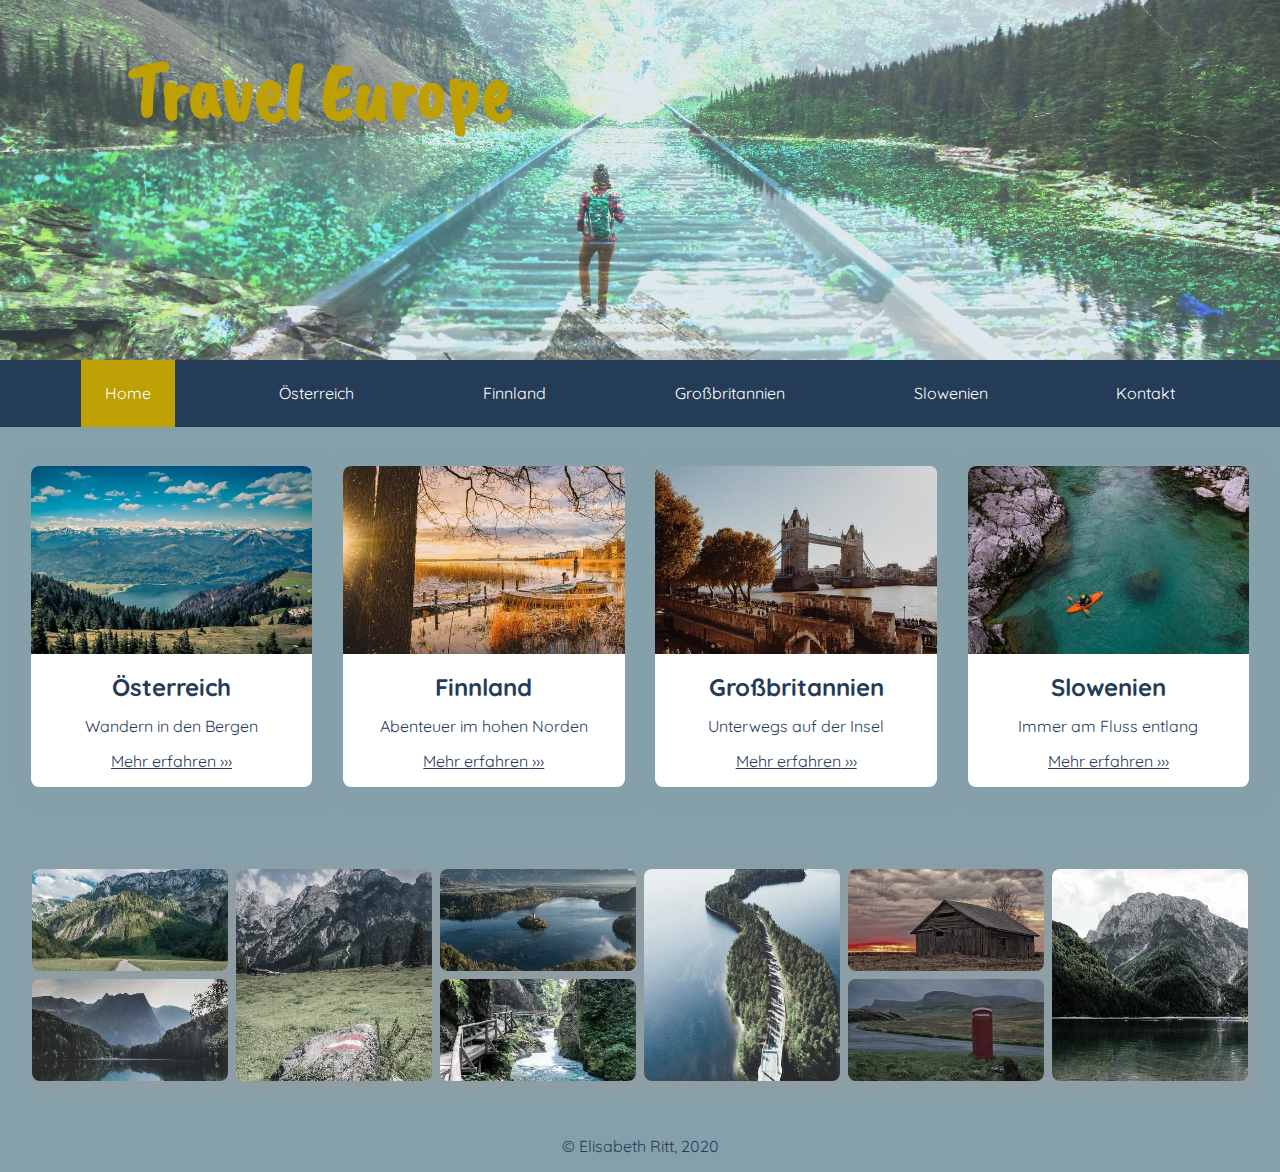
==== projekt/index.html @ 4d361832 "Version ohne Aufgabe zu responsiven Bildern" ====
<!doctype html>
<html lang="de">
<head>
    <meta charset="utf-8">
    <meta name="viewport" content="width=device-width, initial-scale=1">
    <meta name="description" content="Travel Europe - Erlebe die schönsten Plätze Europas!">
    <link rel="stylesheet" href="css/stil.css">
    <link rel="stylesheet" href="css/print.css" media="print">
    <link href="https://fonts.googleapis.com/css2?family=Quicksand:wght@400;700&display=swap" rel="stylesheet">
    <link href="https://fonts.googleapis.com/css2?family=Caveat+Brush&display=swap" rel="stylesheet">
    <title>Travel Europe - die schönsten Plätze Europas!</title>
</head>
<body>
    <header>
        <div id="header">
            <div id="transparent">
                <h1>Travel Europe</h1>
            </div>
        </div>
        <nav>
            <ul class="nav-flex-container">
                <li class="nav-flex-item" id="nav-aktuell"><a href="index.html">Home</a></li>
                <li class="nav-flex-item"><a href="austria.html">Österreich</a></li>
                <li class="nav-flex-item"><a href="finland.html">Finnland</a></li>
                <li class="nav-flex-item"><a href="great-britain.html">Großbritannien</a></li>
                <li class="nav-flex-item"><a href="slovenia.html">Slowenien</a></li>
                <li class="nav-flex-item"><a href="kontakt.html">Kontakt</a></li>
            </ul>     
        </nav>            
    </header>    
    <main>
        <article class="main-flex-container">
            <section class="main-flex-item">
                <a href="austria.html"><img class="img-fluid" src="bilder/austria_klein.jpg" title="Wandern in den Bergen" alt="Österreichs Natur"></a>
                <h2>Österreich</h2>
                <p>Wandern in den Bergen</p>
                <p><a class="text-links" href="austria.html">Mehr erfahren</a></p>
            </section>
            <section class="main-flex-item">
                <a href="finland.html"><img class="img-fluid" src="bilder/finland_klein.jpg" title="Abenteuer im hohen Norden" alt="See in Finnland"></a>
                <h2>Finnland</h2>
                <p>Abenteuer im hohen Norden</p>
                <p><a class="text-links" href="finland.html">Mehr erfahren</a></p>
            </section>
            <section class="main-flex-item">
                <a href="great-britain.html"><img class="img-fluid" src="bilder/great-britain_klein.jpg" title="Unterwegs auf der Insel" alt="Stonehenge in Großbritannien"></a>
                <h2>Großbritannien</h2>
                <p>Unterwegs auf der Insel</p>
                <p><a class="text-links" href="great-britain.html">Mehr erfahren</a></p>
            </section>
            <section class="main-flex-item">
                <a href="slovenia.html"><img class="img-fluid" src="bilder/slovenia_klein.jpg" title="Am Fluss entlang" alt="Soca-Tal in Slowenien"></a>
                <h2>Slowenien</h2>
                <p>Immer am Fluss entlang</p>
                <p><a class="text-links" href="slovenia.html">Mehr erfahren</a></p>
            </section>
        </article>
        <article>
            <section class="galerie">
                <img class="galerie-item1" src="bilder/galerie/klein/austria1.jpg" alt="Österreich">
                <img class="galerie-item2" src="bilder/galerie/klein/austria2.jpg" alt="Österreich">
                <img class="galerie-item3" src="bilder/galerie/klein/austria3.jpg" alt="Österreich">
                <img class="galerie-item5" src="bilder/galerie/klein/slovenia2.jpg" alt="Slowenien">
                <img class="galerie-item6" src="bilder/galerie/klein/slovenia3.jpg" alt="Slowenien">
                <img class="galerie-item7" src="bilder/galerie/klein/finland1.jpg" alt="Finnland">
                <img class="galerie-item8" src="bilder/galerie/klein/finland2.jpg" alt="Finnland">
                <img class="galerie-item9" src="bilder/galerie/klein/great-britain1.jpg" alt="Großbritannien">
                <img class="galerie-item4" src="bilder/galerie/klein/slovenia1.jpg" alt="Slowenien">
            </section>
    </article>
    </main>
    <footer>
        <p>&copy; Elisabeth Ritt, 2020</p>
    </footer>
</body>
</html>
---- projekt/css/stil.css ----
:root {
    --yellow: #BFA004;
    --dark-blue: #253C59;
    --light-blue: #85A0AA;
}

* {
    box-sizing: border-box;
}

body {
    font-family: 'Quicksand', sans-serif;
    color: var(--dark-blue);
    margin: 0rem;
    background-color: var(--light-blue);
    font-size: 16px;
    line-height: 120%;
    text-align: center;
}

footer {
    margin-top: 3%;
}

h1 {
    font-family: 'Caveat Brush', cursive;
    padding-top: 3vh;
    padding-left: 10%;
    color: var(--yellow);
    font-size: 5rem;
    text-align: left;
    background-color: rgba (255, 255, 255, 0.7);
}

a {
    color: var(--dark-blue);
}

.text-links::after {
    content: " ›››"
}

a:hover {
    color: var(--yellow);
}

#header {
    background-image: url('../bilder/texture.jpg'), url(../bilder/header.jpg);
    background-blend-mode: color-dodge;
    background-position: 0% 60%;
    height: 40vh;
    text-align: center;
    color: white;
    position: relative;
    background-size: 100%;
    background-repeat: no-repeat;
}

#header-oesterreich {
    background-image: url(../bilder/austria_gross.jpg);
    background-position: 0% 80%;
    height: 40vh;
    text-align: center;
    color: white;
    position: relative;
    background-size: 100%;
    background-repeat: no-repeat;
}

#header-slovenia {
    background-image: url(../bilder/slovenia_gross.jpg);
    background-position: 0% 80%;
    height: 40vh;
    text-align: center;
    color: white;
    position: relative;
    background-size: 100%;
    background-repeat: no-repeat;
}

#header-finland {
    background-image: url(../bilder/finland_gross.jpg);
    background-position: 0% 60%;
    height: 40vh;
    text-align: center;
    color: white;
    position: relative;
    background-size: 100%;
    background-repeat: no-repeat;
}

#header-britain {
    background-image: url(../bilder/great-britain_gross.jpg);
    background-position: 0% 30%;
    height: 40vh;
    text-align: center;
    color: white;
    position: relative;
    background-size: 100%;
    background-repeat: no-repeat;
}

#transparent {
    background-color: rgba(149, 179, 191, 0.3);
    opacity: 1;
    position: absolute;
    width: 100%;
    height: 100%;
}

nav {
    background-color: var(--dark-blue);
}

nav a {
    text-decoration: none;
    color: white;
}

nav li {
    padding: 1.5rem;
}

nav a:visited {
    color: white;
}

nav a:hover {
    color: var(--dark-blue);
}

.nav-flex-container {
    display: flex;
    list-style: none;
    margin: 0rem;
    padding: 0rem;
    justify-content: space-evenly;
    margin-bottom: 3%;
}

.nav-flex-item:hover {
    color: var(--dark-blue);
    background-color: var(--yellow);
}

#nav-aktuell {
    color: var(--dark-blue);
    background-color: var(--yellow);
}

.main-flex-container {
    display: flex;
    justify-content: space-evenly;
    align-items: stretch;
}

.main-flex-container-sub {
    display: flex;
    justify-content: space-evenly;
    align-items: stretch;
}

.main-flex-item {
    flex-basis: 22%;
    flex-shrink: 1;
    flex-grow: 0;
    background-color: white;
    border-radius: 0.5rem;
    box-shadow: 5px 5px 15px 5px #85A0AA;
    margin-bottom: 2%;
}

.main-flex-item-sub1 {
    flex-basis: 30%;
    flex-shrink: 1;
    flex-grow: 0;
    background-color: white;
    border-radius: 0.5rem;
    box-shadow: 5px 5px 15px 5px #85A0AA;
    padding: 2%;
}

.main-flex-item-sub2 {
    flex-basis: 50%;
    flex-shrink: 1;
    flex-grow: 0;
    background-color: white;
    border-radius: 0.5rem;
    box-shadow: 5px 5px 15px 5px var(--light-blue);
    padding: 2%;
}

.img-fluid {
    width: 100%;
    border-top-left-radius: 0.5rem;
    border-top-right-radius: 0.5rem;
}

.img-fluid:hover {
    opacity: 0.8;
}

table {
    margin: auto;
    width: 70%;
}

tr:nth-child(odd) {
    background-color: var(--light-blue);
}

.steckbrief {
    width: 30%;
}

/*.highlighted {
    background-image: url(../bilder/brush-stroke.svg);
    background-repeat: no-repeat;
    background-size: 90%;
}

.highlighted2 {
    background-image: url(../bilder/brush-stroke.svg);
    background-repeat: no-repeat;
    background-size: 80%;
}*/

.galerie {
    display: grid;
    grid-template-columns: repeat(6, 1fr);
    grid-template-rows: 1fr 1fr;
    grid-auto-flow: column;
    margin: 3.5rem auto;
    width: 95%;
    grid-gap: .5rem;
}

@keyframes erscheinen {
0%      {opacity: 0;}
100%    {opacity: 1;}
}

.galerie img {
    border-radius: 0.5rem;
    box-shadow: 5px 5px 15px 5px var(--light-blue);
    width: 100%;
    filter: grayscale(50%);
    animation: erscheinen 5s infinite alternate;
    animation-iteration-count: 1;
}

.galerie img:hover {
    opacity: 0.8;
    filter: grayscale(0%);
}

.galerie-item2 {
    height: 100%;
}

.galerie-item3 {
    grid-row: span 2;
    height: 100%;
}

.galerie-item4 {
    grid-row: span 2;
    height: 100%;
}

.galerie-item7 {
    grid-row: span 2;
    height: 100%;
}

.formular {
    width: 60%;
    padding: 2rem;
    margin: auto;
}

.formular ul {
    padding-left: 0;
}

.formular li {
    display: flex;
    margin-bottom: 1rem;
    list-style-type: none;
}
    
.formular li label {
    flex: 1 0 20%;
    padding: 1rem 2rem 1rem 0rem;
    text-align: right;
}

.formular li input, .formular li textarea, .formular li select {
    flex: 1 0 80%;
}

.formular li input, .formular li textarea, .formular li select {
    border-radius: 0.5rem;
    padding: 1rem;
    border: 1px solid var(--dark-blue);
    /* width: 100%; */
    font: inherit;
    transition: all 0.4s;
}

.formular input:focus, .formular textarea:focus, .formular select:focus {
    border-color: var(--yellow);
    outline: 0;
}

.formular li button {
    padding: 0.5rem 1rem;
    border: none;
    background-color: var(--dark-blue);
    color: white;
    font: inherit;
    border-radius: 0.5rem;
    margin-left: auto;
}


@media screen and (max-width: 700px){

.main-flex-container {
    display: block;
    justify-content: space-evenly;
    align-items: stretch;
}

.main-flex-container-sub {
    display: block;
    justify-content: space-evenly;
    align-items: stretch;
}

.main-flex-item {
    background-color: white;
    border-radius: 0.5rem;
    box-shadow: 5px 5px 15px 5px #85A0AA;
}

.main-flex-item-sub1 {
    background-color: white;
    border-radius: 0.5rem;
    box-shadow: 5px 5px 15px 5px #85A0AA;
    padding: 2%;
    margin-bottom: 2%;
}

.main-flex-item-sub2 {
    background-color: white;
    border-radius: 0.5rem;
    box-shadow: 5px 5px 15px 5px var(--light-blue);
    padding: 2%;
}

.galerie {
    display: block;
}

.galerie img {
    width: 60vh;
    margin-bottom: 2%;
}

.formular li {
    display: block;
}

.formular li label {
    display: block;
    text-align: center;
}

.formular li button {
    margin-left: auto;
}

}
---- projekt/css/print.css ----
header {
    display: none;
}

a[href]::after {
    content: " ["attr(href) "]";
}

.main-flex-container {
    display: block;
}

.main-flex-container img {
    display: none;
}

.main-flex-container-sub {
    display: block;
}

.main-flex-container-sub img {
    display: none;
}

.main-flex-item {
    width: 100%;
}

.main-flex-item-sub1 {
    width: 100%;
}

.main-flex-item-sub2 {
    width: 100;
}
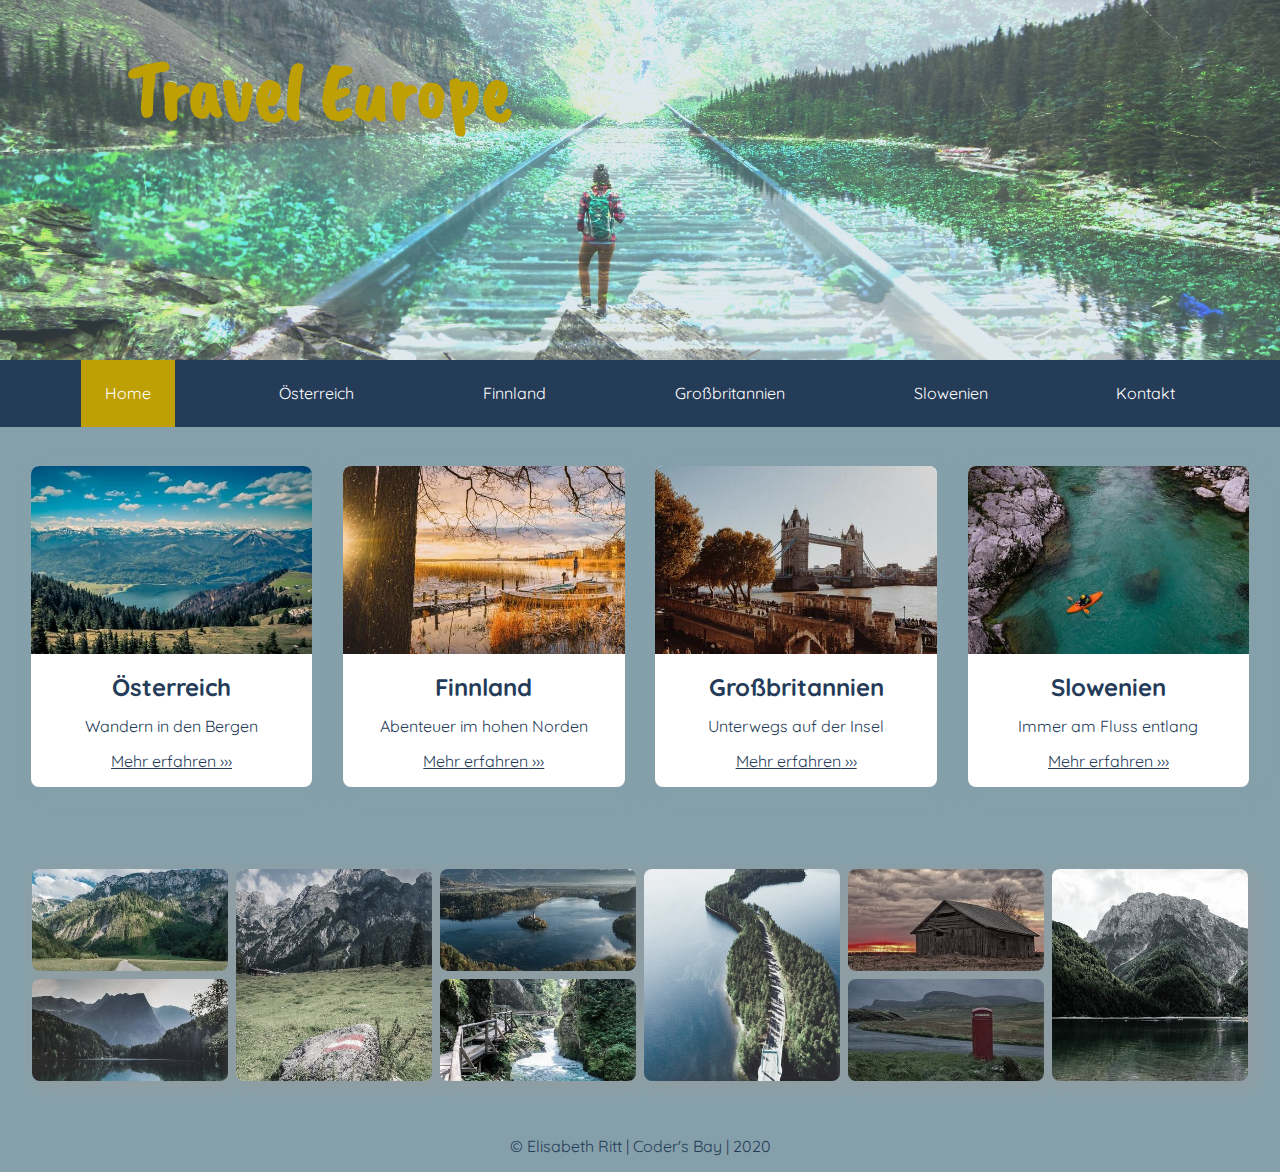
==== commit 7dcf0bf2: "Version mit responsiven Bildern auf der Startseite" ====
--- a/projekt/index.html
+++ b/projekt/index.html
@@ -31,25 +31,45 @@
     <main>
         <article class="main-flex-container">
             <section class="main-flex-item">
-                <a href="austria.html"><img class="img-fluid" src="bilder/austria_klein.jpg" title="Wandern in den Bergen" alt="Österreichs Natur"></a>
+                <a href="austria.html">
+                    <picture>
+                        <source srcset="bilder/austria_mittel.jpg" media="(max-width: 700px)">
+                        <img class="img-fluid" src="bilder/austria_klein.jpg" title="Wandern in den Bergen" alt="Österreichs Natur">
+                    </picture>
+                </a>
                 <h2>Österreich</h2>
                 <p>Wandern in den Bergen</p>
                 <p><a class="text-links" href="austria.html">Mehr erfahren</a></p>
             </section>
             <section class="main-flex-item">
-                <a href="finland.html"><img class="img-fluid" src="bilder/finland_klein.jpg" title="Abenteuer im hohen Norden" alt="See in Finnland"></a>
+                <a href="finland.html">
+                    <picture>
+                        <source srcset="bilder/finland_mittel.jpg" media="(max-width: 700px)">
+                        <img class="img-fluid" src="bilder/finland_klein.jpg" title="Abenteuer im hohen Norden" alt="See in Finnland">
+                    </picture>
+                </a>
                 <h2>Finnland</h2>
                 <p>Abenteuer im hohen Norden</p>
                 <p><a class="text-links" href="finland.html">Mehr erfahren</a></p>
             </section>
             <section class="main-flex-item">
-                <a href="great-britain.html"><img class="img-fluid" src="bilder/great-britain_klein.jpg" title="Unterwegs auf der Insel" alt="Stonehenge in Großbritannien"></a>
+                <a href="great-britain.html">
+                    <picture>
+                        <source srcset="bilder/great-britain_mittel.jpg" media="(max-width: 700px)">
+                        <img class="img-fluid" src="bilder/great-britain_klein.jpg" title="Unterwegs auf der Insel" alt="Stonehenge in Großbritannien">
+                    </picture>
+                </a>
                 <h2>Großbritannien</h2>
                 <p>Unterwegs auf der Insel</p>
                 <p><a class="text-links" href="great-britain.html">Mehr erfahren</a></p>
             </section>
             <section class="main-flex-item">
-                <a href="slovenia.html"><img class="img-fluid" src="bilder/slovenia_klein.jpg" title="Am Fluss entlang" alt="Soca-Tal in Slowenien"></a>
+                <a href="slovenia.html">
+                    <picture>
+                        <source srcset="bilder/slovenia_mittel.jpg" media="(max-width: 700px)">
+                        <img class="img-fluid" src="bilder/slovenia_klein.jpg" title="Am Fluss entlang" alt="Soca-Tal in Slowenien">
+                    </picture>
+                </a>
                 <h2>Slowenien</h2>
                 <p>Immer am Fluss entlang</p>
                 <p><a class="text-links" href="slovenia.html">Mehr erfahren</a></p>
@@ -57,20 +77,20 @@
         </article>
         <article>
             <section class="galerie">
-                <img class="galerie-item1" src="bilder/galerie/klein/austria1.jpg" alt="Österreich">
-                <img class="galerie-item2" src="bilder/galerie/klein/austria2.jpg" alt="Österreich">
-                <img class="galerie-item3" src="bilder/galerie/klein/austria3.jpg" alt="Österreich">
-                <img class="galerie-item5" src="bilder/galerie/klein/slovenia2.jpg" alt="Slowenien">
-                <img class="galerie-item6" src="bilder/galerie/klein/slovenia3.jpg" alt="Slowenien">
-                <img class="galerie-item7" src="bilder/galerie/klein/finland1.jpg" alt="Finnland">
-                <img class="galerie-item8" src="bilder/galerie/klein/finland2.jpg" alt="Finnland">
-                <img class="galerie-item9" src="bilder/galerie/klein/great-britain1.jpg" alt="Großbritannien">
-                <img class="galerie-item4" src="bilder/galerie/klein/slovenia1.jpg" alt="Slowenien">
+                <img class="galerie-item" src="bilder/galerie/klein/austria1.jpg" alt="Österreich" srcset="bilder/galerie/mittel/austria1-mittel.jpg 2x">
+                <img class="galerie-item2" src="bilder/galerie/klein/austria2.jpg" alt="Österreich" srcset="bilder/galerie/mittel/austria2-mittel.jpg 2x">
+                <img class="galerie-item3" src="bilder/galerie/klein/austria3.jpg" alt="Österreich" srcset="bilder/galerie/mittel/austria3-mittel.jpg 2x">
+                <img class="galerie-item5" src="bilder/galerie/klein/slovenia2.jpg" alt="Slowenien" srcset="bilder/galerie/mittel/slovenia2-mittel.jpg 2x">
+                <img class="galerie-item6" src="bilder/galerie/klein/slovenia3.jpg" alt="Slowenien" srcset="bilder/galerie/mittel/slovenia3-mittel.jpg 2x">
+                <img class="galerie-item7" src="bilder/galerie/klein/finland1.jpg" alt="Finnland" srcset="bilder/galerie/mittel/finland1-mittel.jpg 2x">
+                <img class="galerie-item8" src="bilder/galerie/klein/finland2.jpg" alt="Finnland" srcset="bilder/galerie/mittel/finland2-mittel.jpg 2x">
+                <img class="galerie-item9" src="bilder/galerie/klein/great-britain1.jpg" alt="Großbritannien" srcset="bilder/galerie/mittel/great-britain1-mittel.jpg 2x">
+                <img class="galerie-item4" src="bilder/galerie/klein/slovenia1.jpg" alt="Slowenien" srcset="bilder/galerie/mittel/slovenia1-mittel.jpg 2x">
             </section>
     </article>
     </main>
     <footer>
-        <p>&copy; Elisabeth Ritt, 2020</p>
+        <p>&copy; Elisabeth Ritt | Coder's Bay | 2020</p>
     </footer>
 </body>
 </html>--- a/projekt/css/stil.css
+++ b/projekt/css/stil.css
@@ -328,20 +328,22 @@
 
 .main-flex-container {
     display: block;
+    width: 90%;
+    margin: auto;
+}
+
+.main-flex-container-sub {
+    display: block;
     justify-content: space-evenly;
     align-items: stretch;
 }
 
-.main-flex-container-sub {
-    display: block;
-    justify-content: space-evenly;
-    align-items: stretch;
-}
-
 .main-flex-item {
     background-color: white;
     border-radius: 0.5rem;
     box-shadow: 5px 5px 15px 5px #85A0AA;
+    padding-bottom: 2%;
+    margin-bottom: 5%;
 }
 
 .main-flex-item-sub1 {
@@ -361,10 +363,11 @@
 
 .galerie {
     display: block;
+    width: 87vw;
 }
 
 .galerie img {
-    width: 60vh;
+    width: 100%;
     margin-bottom: 2%;
 }
 
